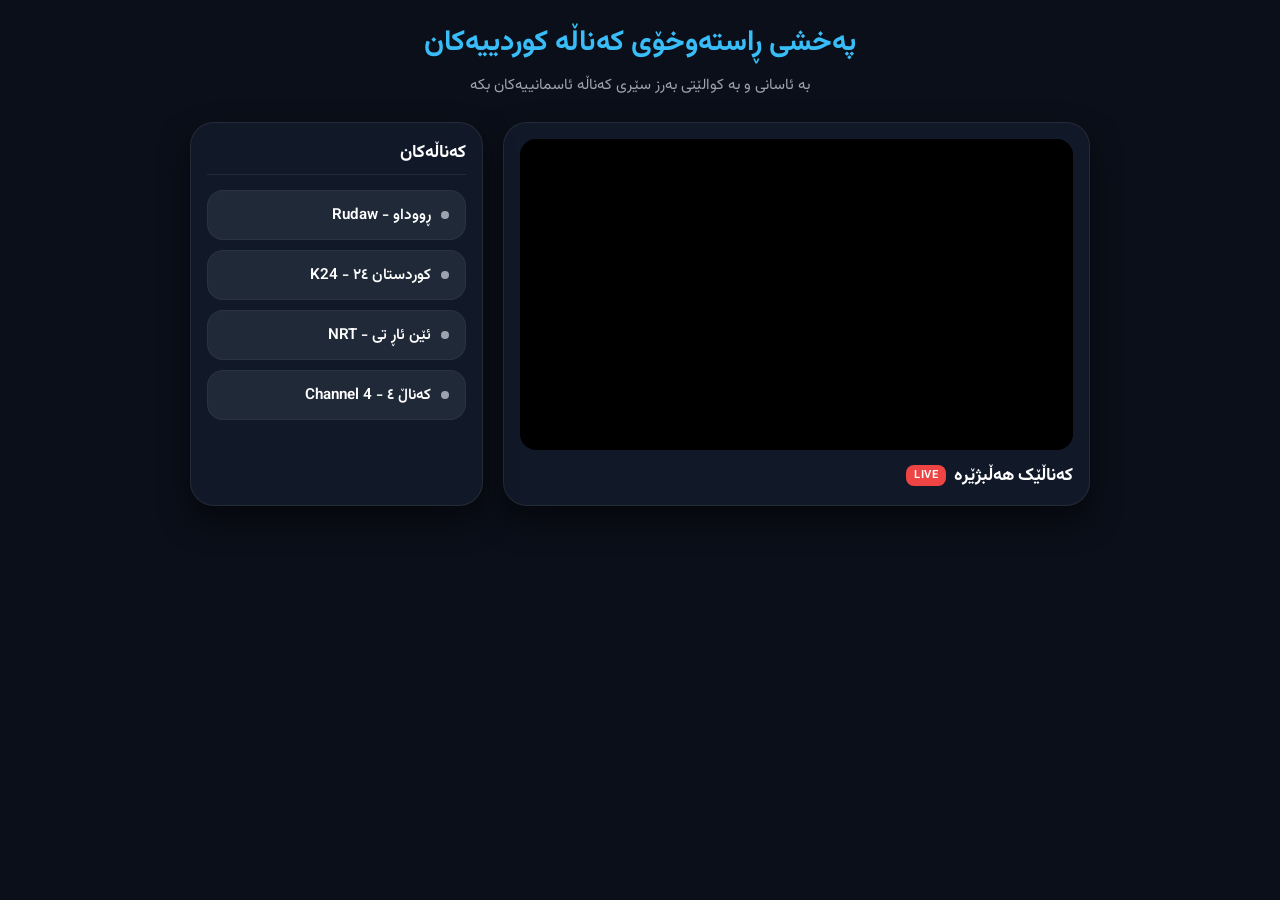
==== tv.html @ 80c6e44c "Create tv.html" ====
<!DOCTYPE html>
<html lang="ku" dir="rtl">
<head>
    <meta charset="UTF-8">
    <meta name="viewport" content="width=device-width, initial-scale=1.0">
    <title>Kurdish Live TV - پەخشی ڕاستەوخۆی کەناڵە کوردییەکان</title>
    <link href="https://fonts.googleapis.com/css2?family=Vazirmatn:wght@300;400;600;700&display=swap" rel="stylesheet">
    <style>
        * { box-sizing: border-box; }
        body {
            background-color: #0b0f19;
            color: #ffffff;
            font-family: 'Vazirmatn', sans-serif;
            margin: 0;
            padding: 20px;
            display: flex;
            flex-direction: column;
            align-items: center;
            min-height: 100vh;
        }

        .header {
            width: 100%;
            max-width: 900px;
            text-align: center;
            margin-bottom: 25px;
        }

        .header h1 {
            margin: 0 0 8px 0;
            font-size: 1.8rem;
            color: #38bdf8;
        }

        .header p {
            margin: 0;
            color: #9ca3af;
            font-size: 0.95rem;
        }

        .main-container {
            width: 100%;
            max-width: 900px;
            display: grid;
            grid-template-columns: 2fr 1fr;
            gap: 20px;
        }

        @media (max-width: 768px) {
            .main-container {
                grid-template-columns: 1fr;
            }
        }

        /* Video Player Section */
        .player-section {
            background: #111827;
            border: 1px solid rgba(255, 255, 255, 0.08);
            border-radius: 24px;
            padding: 16px;
            box-shadow: 0 15px 30px rgba(0, 0, 0, 0.5);
            display: flex;
            flex-direction: column;
            gap: 12px;
        }

        .video-wrapper {
            position: relative;
            width: 100%;
            padding-top: 56.25%; /* 16:9 Aspect Ratio */
            background: #000;
            border-radius: 16px;
            overflow: hidden;
        }

        .video-wrapper iframe, .video-wrapper video {
            position: absolute;
            top: 0;
            left: 0;
            width: 100%;
            height: 100%;
            border: none;
        }

        .current-channel-title {
            font-size: 1.1rem;
            font-weight: 700;
            color: #fff;
            display: flex;
            align-items: center;
            gap: 8px;
        }

        .live-badge {
            background: #ef4444;
            color: #fff;
            font-size: 0.7rem;
            padding: 2px 8px;
            border-radius: 8px;
            font-weight: 600;
            letter-spacing: 0.5px;
        }

        /* Channels List Section */
        .channels-section {
            background: #111827;
            border: 1px solid rgba(255, 255, 255, 0.08);
            border-radius: 24px;
            padding: 16px;
            box-shadow: 0 15px 30px rgba(0, 0, 0, 0.5);
            display: flex;
            flex-direction: column;
            gap: 10px;
            max-height: 500px;
            overflow-y: auto;
        }

        .channels-section h3 {
            margin: 0 0 5px 0;
            font-size: 1.1rem;
            color: #fff;
            border-bottom: 1px solid rgba(255, 255, 255, 0.08);
            padding-bottom: 8px;
        }

        .channel-btn {
            background: #1f2937;
            border: 1px solid rgba(255, 255, 255, 0.05);
            border-radius: 16px;
            padding: 12px 16px;
            color: #fff;
            font-family: 'Vazirmatn', sans-serif;
            font-size: 0.95rem;
            font-weight: 600;
            display: flex;
            align-items: center;
            justify-content: space-between;
            cursor: pointer;
            transition: all 0.2s ease;
        }

        .channel-btn:hover {
            background: #374151;
            border-color: rgba(56, 189, 248, 0.3);
        }

        .channel-btn.active {
            background: rgba(56, 189, 248, 0.1);
            border-color: #38bdf8;
            color: #38bdf8;
        }

        .channel-info {
            display: flex;
            align-items: center;
            gap: 10px;
        }

        .dot {
            width: 8px;
            height: 8px;
            background-color: #9ca3af;
            border-radius: 50%;
        }

        .channel-btn.active .dot {
            background-color: #ef4444;
            box-shadow: 0 0 8px #ef4444;
        }
    </style>
</head>
<body>

    <header class="header">
        <h1>پەخشی ڕاستەوخۆی کەناڵە کوردییەکان</h1>
        <p>بە ئاسانی و بە کوالێتی بەرز سێری کەناڵە ئاسمانییەکان بکە</p>
    </header>

    <div class="main-container">
        <!-- Video Player -->
        <div class="player-section">
            <div class="video-wrapper" id="videoContainer">
                <!-- لێرەدا پەخشی کەناڵەکە دەردەکەوێت -->
                <iframe id="tvPlayer" src="" allowfullscreen></iframe>
            </div>
            <div class="current-channel-title">
                <span id="channelNameText">کەناڵێک هەڵبژێرە</span>
                <span class="live-badge">LIVE</span>
            </div>
        </div>

        <!-- Channels List -->
        <div class="channels-section">
            <h3>کەناڵەکان</h3>
            
            <div class="channel-btn" onclick="playChannel('Rudaw', 'https://www.youtube.com/embed/live_stream?channel=UC8K3V2c4m7Z6n1x8v9b0a1w', this)">
                <div class="channel-info">
                    <div class="dot"></div>
                    <span>ڕووداو - Rudaw</span>
                </div>
            </div>

            <div class="channel-btn" onclick="playChannel('Kurdistan 24', 'https://www.youtube.com/embed/live_stream?channel=UCXw84a9t4tN2u4v1x9v1b0w', this)">
                <div class="channel-info">
                    <div class="dot"></div>
                    <span>کوردستان ٢٤ - K24</span>
                </div>
            </div>

            <div class="channel-btn" onclick="playChannel('NRT', 'https://www.youtube.com/embed/live_stream?channel=UCj8y4a9t4tN2u4v1x9v1b0w', this)">
                <div class="channel-info">
                    <div class="dot"></div>
                    <span>ئێن ئاڕ تی - NRT</span>
                </div>
            </div>

            <div class="channel-btn" onclick="playChannel('Channel 4', 'https://www.youtube.com/embed/live_stream?channel=UCo8y4a9t4tN2u4v1x9v1b0w', this)">
                <div class="channel-info">
                    <div class="dot"></div>
                    <span>کەناڵ ٤ - Channel 4</span>
                </div>
            </div>

        </div>
    </div>

    <script>
        function playChannel(name, embedUrl, element) {
            // گۆڕینی ناوی کەناڵ لە سەرەوە
            document.getElementById('channelNameText').innerText = name;
            
            // گۆڕینی لینکی ڤیدیۆ لە پەخشکەردا
            document.getElementById('tvPlayer').src = embedUrl;

            // لابردنی چالاکی لە هەموو دوگمەکان و دانانی لەسەر دوگمەی هەڵبژێردراو
            document.querySelectorAll('.channel-btn').forEach(btn => btn.classList.remove('active'));
            element.classList.add('active');
        }

        // بە وەکوبەخۆ (Default) یەکەم کەناڵ لە کاتی کردنەوەی سایتەکەدا کاردەکات ئەگەر لینکی ڕاستەوخۆت هەبێت
    </script>

</body>
</html>
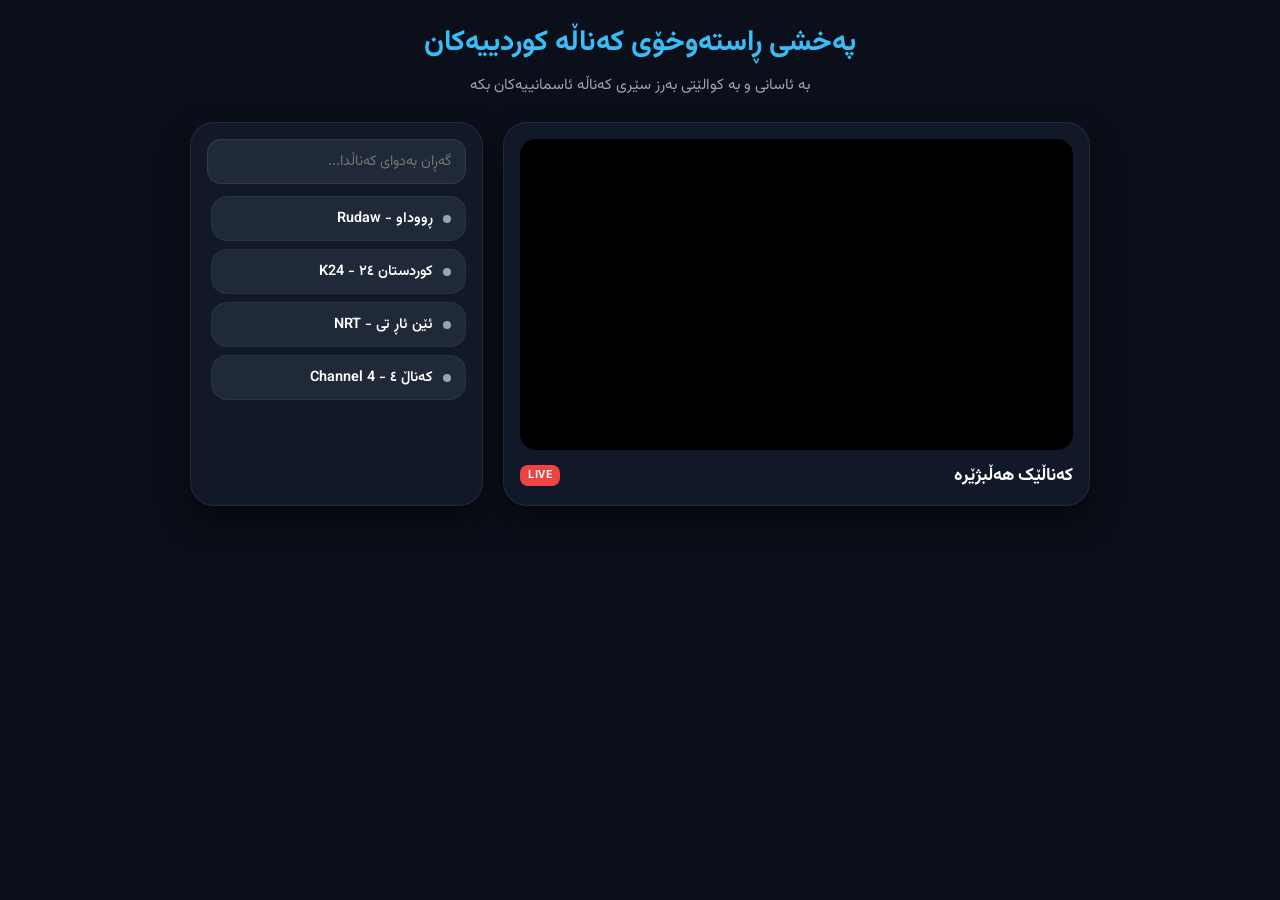
==== commit b858cb90: "Update tv.html" ====
--- a/tv.html
+++ b/tv.html
@@ -88,7 +88,7 @@
             color: #fff;
             display: flex;
             align-items: center;
-            gap: 8px;
+            justify-content: space-between;
         }
 
         .live-badge {
@@ -110,27 +110,43 @@
             box-shadow: 0 15px 30px rgba(0, 0, 0, 0.5);
             display: flex;
             flex-direction: column;
-            gap: 10px;
-            max-height: 500px;
+            gap: 12px;
+            max-height: 520px;
+        }
+
+        .search-box {
+            width: 100%;
+            background: #1f2937;
+            border: 1px solid rgba(255, 255, 255, 0.08);
+            border-radius: 14px;
+            padding: 10px 14px;
+            color: #fff;
+            font-family: 'Vazirmatn', sans-serif;
+            font-size: 0.9rem;
+            outline: none;
+        }
+
+        .search-box:focus {
+            border-color: #38bdf8;
+        }
+
+        .channels-list-scroll {
+            display: flex;
+            flex-direction: column;
+            gap: 8px;
             overflow-y: auto;
-        }
-
-        .channels-section h3 {
-            margin: 0 0 5px 0;
-            font-size: 1.1rem;
-            color: #fff;
-            border-bottom: 1px solid rgba(255, 255, 255, 0.08);
-            padding-bottom: 8px;
+            max-height: 400px;
+            padding-left: 4px;
         }
 
         .channel-btn {
             background: #1f2937;
             border: 1px solid rgba(255, 255, 255, 0.05);
             border-radius: 16px;
-            padding: 12px 16px;
+            padding: 10px 14px;
             color: #fff;
             font-family: 'Vazirmatn', sans-serif;
-            font-size: 0.95rem;
+            font-size: 0.9rem;
             font-weight: 600;
             display: flex;
             align-items: center;
@@ -177,10 +193,8 @@
     </header>
 
     <div class="main-container">
-        <!-- Video Player -->
         <div class="player-section">
-            <div class="video-wrapper" id="videoContainer">
-                <!-- لێرەدا پەخشی کەناڵەکە دەردەکەوێت -->
+            <div class="video-wrapper">
                 <iframe id="tvPlayer" src="" allowfullscreen></iframe>
             </div>
             <div class="current-channel-title">
@@ -189,55 +203,63 @@
             </div>
         </div>
 
-        <!-- Channels List -->
         <div class="channels-section">
-            <h3>کەناڵەکان</h3>
+            <input type="text" id="searchInput" class="search-box" placeholder="گەڕان بەدوای کەناڵدا..." onkeyup="filterChannels()">
             
-            <div class="channel-btn" onclick="playChannel('Rudaw', 'https://www.youtube.com/embed/live_stream?channel=UC8K3V2c4m7Z6n1x8v9b0a1w', this)">
-                <div class="channel-info">
-                    <div class="dot"></div>
-                    <span>ڕووداو - Rudaw</span>
+            <div class="channels-list-scroll" id="channelsList">
+                <div class="channel-btn" data-name="ڕووداو rudaw" onclick="playChannel('ڕووداو - Rudaw', 'https://www.youtube.com/embed/live_stream?channel=UC8K3V2c4m7Z6n1x8v9b0a1w', this)">
+                    <div class="channel-info">
+                        <div class="dot"></div>
+                        <span>ڕووداو - Rudaw</span>
+                    </div>
+                </div>
+
+                <div class="channel-btn" data-name="کوردستان ٢٤ kurdistan 24 k24" onclick="playChannel('کوردستان ٢٤ - K24', 'https://www.youtube.com/embed/live_stream?channel=UCXw84a9t4tN2u4v1x9v1b0w', this)">
+                    <div class="channel-info">
+                        <div class="dot"></div>
+                        <span>کوردستان ٢٤ - K24</span>
+                    </div>
+                </div>
+
+                <div class="channel-btn" data-name="ئێن ئاڕ تی nrt" onclick="playChannel('ئێن ئاڕ تی - NRT', 'https://www.youtube.com/embed/live_stream?channel=UCj8y4a9t4tN2u4v1x9v1b0w', this)">
+                    <div class="channel-info">
+                        <div class="dot"></div>
+                        <span>ئێن ئاڕ تی - NRT</span>
+                    </div>
+                </div>
+
+                <div class="channel-btn" data-name="کەناڵ ٤ channel 4" onclick="playChannel('کەناڵ ٤ - Channel 4', 'https://www.youtube.com/embed/live_stream?channel=UCo8y4a9t4tN2u4v1x9v1b0w', this)">
+                    <div class="channel-info">
+                        <div class="dot"></div>
+                        <span>کەناڵ ٤ - Channel 4</span>
+                    </div>
                 </div>
             </div>
-
-            <div class="channel-btn" onclick="playChannel('Kurdistan 24', 'https://www.youtube.com/embed/live_stream?channel=UCXw84a9t4tN2u4v1x9v1b0w', this)">
-                <div class="channel-info">
-                    <div class="dot"></div>
-                    <span>کوردستان ٢٤ - K24</span>
-                </div>
-            </div>
-
-            <div class="channel-btn" onclick="playChannel('NRT', 'https://www.youtube.com/embed/live_stream?channel=UCj8y4a9t4tN2u4v1x9v1b0w', this)">
-                <div class="channel-info">
-                    <div class="dot"></div>
-                    <span>ئێن ئاڕ تی - NRT</span>
-                </div>
-            </div>
-
-            <div class="channel-btn" onclick="playChannel('Channel 4', 'https://www.youtube.com/embed/live_stream?channel=UCo8y4a9t4tN2u4v1x9v1b0w', this)">
-                <div class="channel-info">
-                    <div class="dot"></div>
-                    <span>کەناڵ ٤ - Channel 4</span>
-                </div>
-            </div>
-
         </div>
     </div>
 
     <script>
         function playChannel(name, embedUrl, element) {
-            // گۆڕینی ناوی کەناڵ لە سەرەوە
             document.getElementById('channelNameText').innerText = name;
-            
-            // گۆڕینی لینکی ڤیدیۆ لە پەخشکەردا
             document.getElementById('tvPlayer').src = embedUrl;
 
-            // لابردنی چالاکی لە هەموو دوگمەکان و دانانی لەسەر دوگمەی هەڵبژێردراو
             document.querySelectorAll('.channel-btn').forEach(btn => btn.classList.remove('active'));
             element.classList.add('active');
         }
 
-        // بە وەکوبەخۆ (Default) یەکەم کەناڵ لە کاتی کردنەوەی سایتەکەدا کاردەکات ئەگەر لینکی ڕاستەوخۆت هەبێت
+        function filterChannels() {
+            let input = document.getElementById('searchInput').value.toLowerCase();
+            let channels = document.querySelectorAll('.channel-btn');
+
+            channels.forEach(channel => {
+                let name = channel.getAttribute('data-name').toLowerCase();
+                if (name.includes(input)) {
+                    channel.style.display = 'flex';
+                } else {
+                    channel.style.display = 'none';
+                }
+            });
+        }
     </script>
 
 </body>
